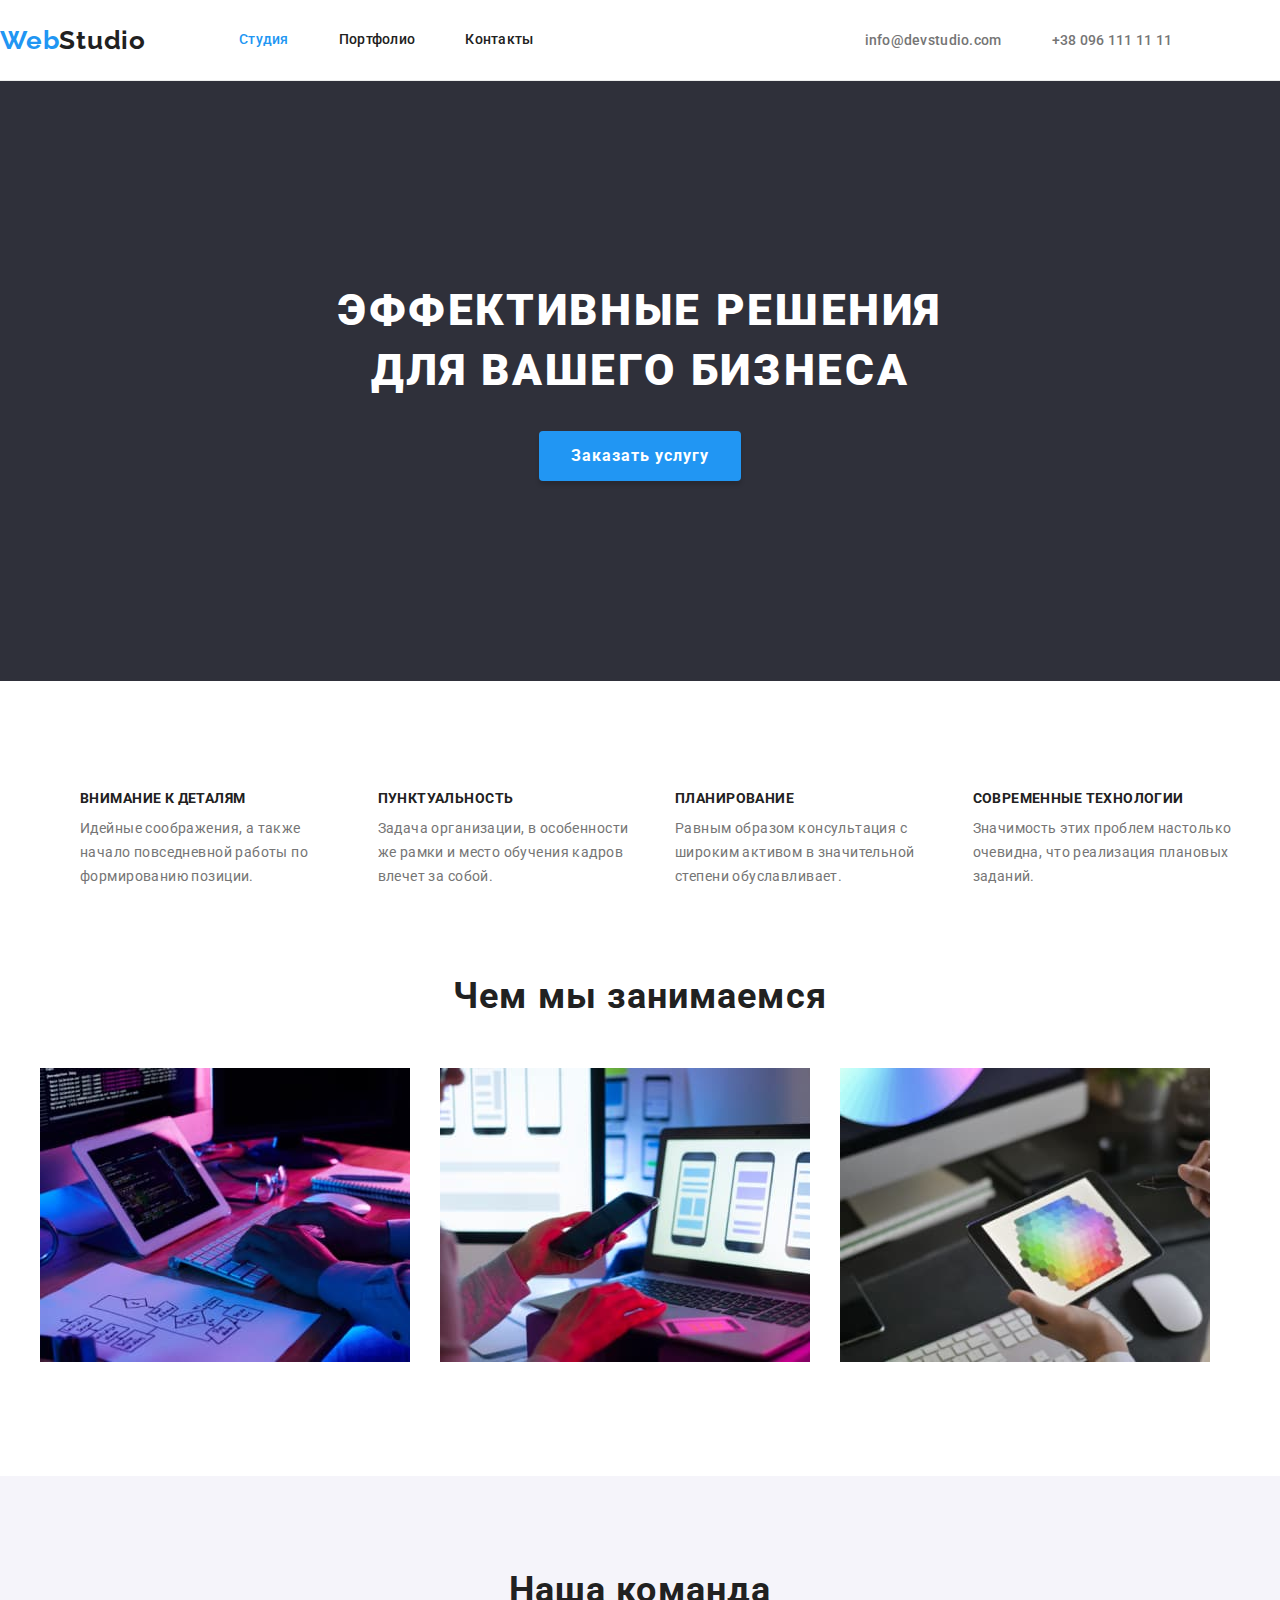
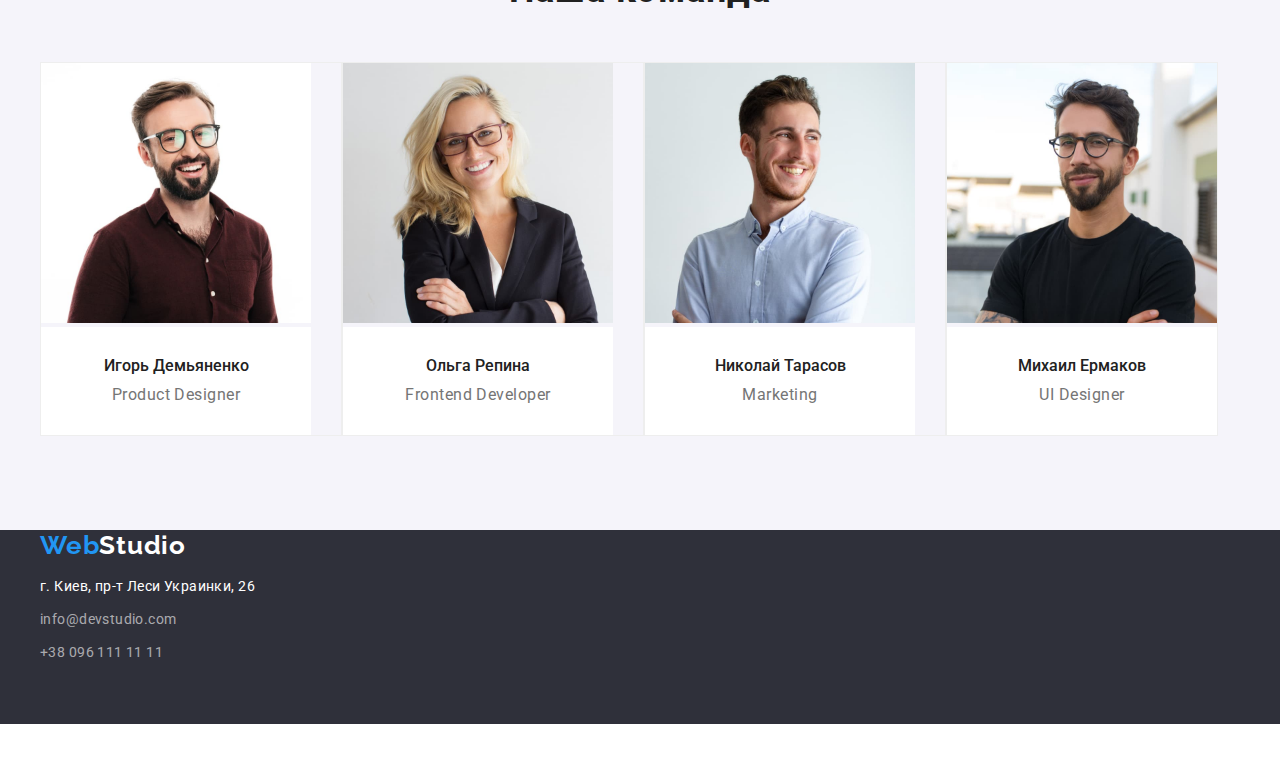
==== index.html @ 8588e128 "тут дз номер 3" ====
<!DOCTYPE html>
<html lang="ru">
<head>
    <meta charset="UTF-8">
    <meta http-equiv="X-UA-Compatible" content="IE=edge">
    <meta name="viewport" content="width=device-width, initial-scale=1.0">
    <title>Document</title>
    <link
        href="https://fonts.googleapis.com/css2?family=Raleway:wght@700&family=Roboto:wght@400;500;700;900&display=swap"
        rel="stylesheet"
        />

        <link rel="stylesheet" href="css/modern-normalize.css"/>


    <link rel="stylesheet" href="css/styles.css"/>
</head>
<body>
    
    <header class="page-header">
        <div class="container main-nav">
        <nav class="main-nav">
        <a href="./index.html" class="logo"><span class="logo-first">Web</span><span class="logo-half">Studio</span>
        </a>

        <ul class="site-nav">
            <li class="item"> <a href="" class="link current">Студия</a></li>
            <li class="item"><a href="./portfolio.html" class="link">Портфолио</a></li>
            <li class="item"><a href="" class="link">Контакты</a></li>
        </ul>
        </nav>

        <ul class="info">
            <li class="item"><a href="mailto:info@devstudio.com" class="link">info@devstudio.com</a></li>
            <li class="item"><a href="tel:+380961111111" class="link link_tel">+38 096 111 11 11</a></li>
        </ul>
        </div>

    </header>

<main>
   
    <section class="hero">
        <h1 class="hero-title">ЭФФЕКТИВНЫЕ РЕШЕНИЯ <br> ДЛЯ ВАШЕГО БИЗНЕСА
    </h1>
    <button type="button" class="button primary">Заказать услугу</button>
    
    </section>



    <section class="feature">
        <div class="container">
        <ul class="feature-list">
            <li class="item">
                <h3 class="title">ВНИМАНИЕ К ДЕТАЛЯМ</h3>
                <p class="text">Идейные соображения, а также начало повседневной работы по формированию позиции.</p>
            </li>
            <li class="item">
                <h3 class="title">ПУНКТУАЛЬНОСТЬ</h3>
                <p class="text">Задача организации, в особенности же рамки и место обучения кадров влечет за собой.</p>
            </li>
            <li class="item">
                <h3 class="title">ПЛАНИРОВАНИЕ</h3>
                <p class="text"> Равным образом консультация с широким активом в значительной степени обуславливает.</p>
            </li>
            <li class="item">
                <h3 class="title">СОВРЕМЕННЫЕ ТЕХНОЛОГИИ</h3>
                <p class="text">Значимость этих проблем настолько очевидна, что реализация плановых заданий.</p>
            </li>
        </ul>
        </div>
    </section>

    <section class="picture">
        <div class="container">
         <h2 class="caption">Чем мы занимаемся</h2>
          <ul class="caption-image">
            <li class="item">
                <img src="./images/keyboard.jpg" alt="печать" width="370"/>
            </li>
            <li class="item">
                <img src="./images/mobile.jpg" alt="сканирование с телефона" width="370"/>
            </li>
            <li class="item">
                <img src="./images/painting.jpg" alt="графический дизайн" width="370">
            </li>
        </ul>
        </div>
    </section>




        <section class="comand">
            <div class="container">
            <h2 class="topic">Наша команда</h2>
            <ul class="comand-item">
                <div class="comand-flex">
                <li class="item-flex">
                    <img src="./images/igor.jpg" alt="Игорь Демьяненко дизайнер" width="270">
                    <div class="description">
                    <h3 class="topic-text">Игорь Демьяненко</h3>
                    <p class="text-comand">Product Designer</p>
                    </div>
                </li>
                <li class="item-flex">
                    <img src="./images/olga.jpg" alt="Ольга Репина фронтенд разработчик" width="270">
                    <div class="description">
                    <h3 class="topic-text">Ольга Репина</h3>
                    <p class="text-comand"> Frontend Developer</p>
                    </div>
                </li>
                <li class="item-flex">
                    <img src="./images/nikolay.jpg" alt="Николай Тарасов отдел маркетинга" width="270">
                    <div class="description">
                    <h3 class="topic-text">Николай Тарасов</h3>
                    <p class="text-comand">Marketing</p>
                    </div>
                </li>
                <li class="item-flex">
                    <img src="./images/michael.jpg" alt="Михаил Ермаков дизайнер" width="270">
                    <div class="description">
                    <h3 class="topic-text">Михаил Ермаков</h3>
                    <p class="text-comand">UI Designer</p>
                    </div>
                </li>
                </div>
            </ul>
            </div>
        </section>
        </div>
</main>


<footer class="page-footer">
    <div class="container">
    <a href ="./index.html" class="logo-item"><span class="logo-first">Web</span><span class="logo-footer">Studio</span>
    </a>
    <address>
    <ul class="adress"> 
        <li class="adress-item">г. Киев, пр-т Леси Украинки, 26</li>
        <li class="adress-item"><a href ="mailto:info@devstudio.com" class="link-foot">info@devstudio.com</a></li>
        <li class="adress-item"><a href="tel:+380961111111" class="link-foot">+38 096 111 11 11</a></li> 
    </ul>
    </address>
    </div>
</footer>

</body>
</html>
---- css/styles.css ----
:root {
  --primary-text-color: #757575;
  --title-text-color: #212121;
  --accent-color: #2196f3;
  --white-color: #ffffff;
}

/* * {
  outline: 2px solid red;
} */

html {
  box-sizing: border-box;
}

*,
*::before,
*::after {
  box-sizing: inherit;
}

body {
  color: var(--primary-text-color);
  text-decoration: none;
  font-family: Roboto, sans-serif;
}

ul {
  list-style: none;
}

.page-header {
  background-color: var(--white-color);
  border-bottom-width: 1px;
  border-bottom-style: solid;
  border-bottom-color: #ececec;
}

.page-header .container {
  margin-left: 0;
  margin-right: 0;
}

.container {
  margin-left: auto;
  margin-right: auto;
  width: 100%;
  max-width: 1200px;
}

/* Logo */

.logo {
  /* margin-left: 215px; */
  /* margin-top: 24px;
  margin-bottom: 25px; */

  font-family: Raleway, cursive;
  text-decoration: none;
  letter-spacing: 0.03em;
  font-weight: 700;
  font-size: 26px;
  line-height: 1.19;
}

.logo-first {
  color: var(--accent-color);
}
.logo-half {
  color: var(--title-text-color);
}

.logo-footer {
  color: var(--white-color);
}

/* Site nav, main-nav */

.main-nav {
  display: flex;
  align-items: center;
  /* justify-content: space-between; */
}

.site-nav {
  display: flex;
  margin: 0;
  padding: 0;
}

.site-nav .item:last-child {
  margin-right: 0;
}

.site-nav .item:first-child {
  margin-left: 93px;
}

.site-nav .item {
  margin-right: 50px;
  margin-bottom: 32px;
}

.site-nav .link {
  display: block;
  padding-top: 32px;

  color: var(--title-text-color);
  font-family: Roboto, sans-serif;
  text-decoration: none;
  font-weight: 500;
  font-size: 14px;
  line-height: 1.14;
  letter-spacing: 0.02em;
}

.site-nav .link:hover,
.site-nav .link:focus {
  color: var(--accent-color);
}

.site-nav .link.current {
  color: var(--accent-color);
}

/* Info */

.container .info {
  padding: 0;
  margin: 0;
  display: flex;
  /* justify-content: flex-end; */
  /* align-items: center; */
}

.info .item:last-child {
  margin-right: 215px;
}
.info .item:first-child {
  padding-left: 331px;
}

.info .item + .item {
  margin-left: 50px;
}

.info .link {
  color: var(--title-text-color);
  text-decoration: none;
}

.info .link {
  color: var(--primary-text-color);
  font-size: 14px;
  font-weight: 500;
  line-height: 1.14;
  text-align: left;
  letter-spacing: 0.02em;
}

.info .link:focus,
.info .link:hover {
  color: var(--accent-color);
}
.link_tel {
  white-space: nowrap;
}

/* Hero */

.hero .hero-title {
  margin: 0;
}

.hero {
  background-color: #2f303a;
  width: 100%;
  max-width: 1600px;
  height: 600px;
  text-align: center;
}

.hero .hero-title {
  padding-top: 200px;

  color: var(--white-color);
  font-weight: 900;
  font-size: 44px;
  line-height: 1.36;
  letter-spacing: 0.06em;
}

/* Button */

.button {
  display: inline-block;

  color: var(--white-color);
  background-color: var(--accent-color);
  cursor: pointer;
  font-family: inherit;
  font-weight: 700;
  font-size: 16px;
  line-height: 1.87;
  border-radius: 4px;
  border: none;
}

.button.primary {
  background-color: var(--accent-color);
  color: var(--white-color);
  letter-spacing: 0.06em;
  padding: 10px 32px;
  min-width: 200px;
  height: 50px;
  box-shadow: 0px 4px 4px rgba(0, 0, 0, 0.15);

  margin-top: 30px;
}

.button.primary:hover,
.button.primary:focus {
  background-color: #188ce8;
}

.button.secondary {
  padding: 6px 22px;
  min-width: 73px;

  background-color: #f5f4fa;
  color: var(--title-text-color);
  font-weight: 500;
  line-height: 1.6;
  cursor: pointer;
  font-family: inherit;
  letter-spacing: 0.03em;
}

.button.secondary:hover,
.button.secondary:focus,
.button.secondary.current {
  background-color: var(--accent-color);
  color: var(--white-color);
}

.button-flex {
  margin: 0;
  padding: 0;
  display: flex;
  justify-content: center;
  padding-top: 94px;
  padding-bottom: 50px;
}

.button-item {
  margin-right: 8px;
}

/* Feature-list */
/* убрать маржины у ул */

.h1,
.h2,
.h3 {
  margin-top: 0;
  margin-bottom: 0;
}

.feature {
  background-color: white;
  color: var(--title-text-color);
  text-align: left;
  padding: 0;
  margin: 0;
  list-style: none;
}

.feature-list {
  display: flex;
  justify-content: center;
  align-items: center;
  /* padding: 0;
  margin: 0; */

  list-style: none;
}

.feature-list .item:last-child {
  margin: 0;
}

.feature-list .item {
  width: 270px;
  height: 75px;
  margin-right: 30px;
}

.feature-list .title {
  color: var(--title-text-color);
  font-size: 14px;
  font-weight: 700;
  line-height: 1.14;
  letter-spacing: 0.03em;
  list-style: none;
}

.feature-list .text {
  color: var(--primary-text-color);
  font-size: 14px;
  font-weight: 400;
  line-height: 1.7;
  letter-spacing: 0.03em;
  margin: 0;
  list-style: none;
}

.title {
  margin-top: 0;
  margin-bottom: 10px;
}

.feature {
  padding-top: 94px;
  padding-bottom: 94px;
}

/* Picture, caption */

.caption {
  margin: 0;
  margin-bottom: 50px;
  padding: 0;
}
.picture {
  padding-bottom: 94px;
}

.caption-image.item:last-child {
  margin-right: 0 auto;
}

.caption-image .item:first-child {
  margin-left: 0;
}

.caption-image {
  display: flex;
  padding-left: 0;
}

.caption-image .item {
  margin-right: 30px;
}

.caption,
.comand .topic {
  color: var(--title-text-color);
  text-align: center;
  font-size: 36px;
  line-height: 1.16;
  font-weight: 700;
  letter-spacing: 0.03em;
}

/* Work list portfolio */

.work-list-title,
.work-list-text {
  margin-bottom: 0;
  margin-top: 0;
}

.work-list-title {
  margin-top: 20px;
  margin-bottom: 4px;
}

.work-list-text {
  margin-bottom: 20px;
}

.item-flex {
  box-sizing: border-box;
  border: 1px solid #eeeeee;
}
.work-list {
  color: var(--title-text-color);
  padding: 0;
  margin: 0;
  list-style: none;
  padding-bottom: 94px;
}

.work-list-link {
  text-decoration: none;
}

.work-list-title {
  color: var(--title-text-color);
  font-weight: 700;
  font-size: 18px;
  line-height: 2;
  letter-spacing: 0.06em;
}

.work-list-text {
  color: var(--primary-text-color);
  font-weight: 400;
  font-size: 16px;
  line-height: 1.8;
  letter-spacing: 0.03em;
}

/* Flex-container in portfolio */

.flex-container {
  display: flex;
  flex-wrap: wrap;
}

.item-flex:nth-child(3n) {
  padding-right: 0;
}

.flex-container .item-flex {
  width: 370px;

  margin-right: 30px;
  margin-bottom: 30px;
}

.item-flex:nth-last-child(-n + 3) {
  margin-bottom: 0;
}

/* Comand */

.comand {
  background-color: #f5f4fa;
  color: var(--title-text-color);
}

.topic {
  padding-top: 94px;
  margin-top: 0;
  margin-bottom: 50px;
}

.topic-text,
.text-comand {
  text-align: center;
  padding-bottom: 30px;
  margin: 0;
}

.comand-flex {
  display: flex;

  padding-bottom: 94px;
}

.topic-text {
  padding-top: 30px;
  padding-bottom: 10px;

  color: var(--title-text-color);
  font-weight: 500;
  font-size: 16px;
  line-height: 1.18;
}

.text-comand {
  color: var(--primary-text-color);
  font-weight: 400;
  font-size: 16px;
  line-height: 1.18;
  letter-spacing: 0.03em;
}

.description {
  padding: 0;
  margin: 0;
}

.comand-item {
  margin: 0;
  padding: 0;
}

.comand-flex .item-flex {
  padding-right: 30px;
}

.comand-flex .item-flex:last-child {
  padding-right: 0;
}

.description {
  background-color: #fff;
}

/* Footer */

.page-footer {
  background-color: #2f303a;
  font-family: inherit;
}

.portfolio-footer {
  background-color: #2f303a;
  font-family: inherit;
}

.adress {
  color: var(--white-color);
  font-family: Roboto, sans-serif;
  font-style: normal;
  font-weight: 400;
  font-size: 14px;
  line-height: 1.7;
  letter-spacing: 0.03em;

  margin-bottom: 60px;
  padding: 0;
}

.adress .link-foot {
  text-decoration: none;
  color: rgba(255, 255, 255, 0.6);
}

.adress .link-foot:focus,
.adress .link-foot:hover {
  color: var(--white-color);
}

.adress-item {
  padding-bottom: 9px;
}

.adress-item:last-child {
  padding-bottom: 60px;
}

.logo-item {
  padding-bottom: 20px;
  padding-top: 60px;

  font-family: Raleway, cursive;
  text-decoration: none;
  letter-spacing: 0.03em;
  font-weight: 700;
  font-size: 26px;
  line-height: 1.19;
}
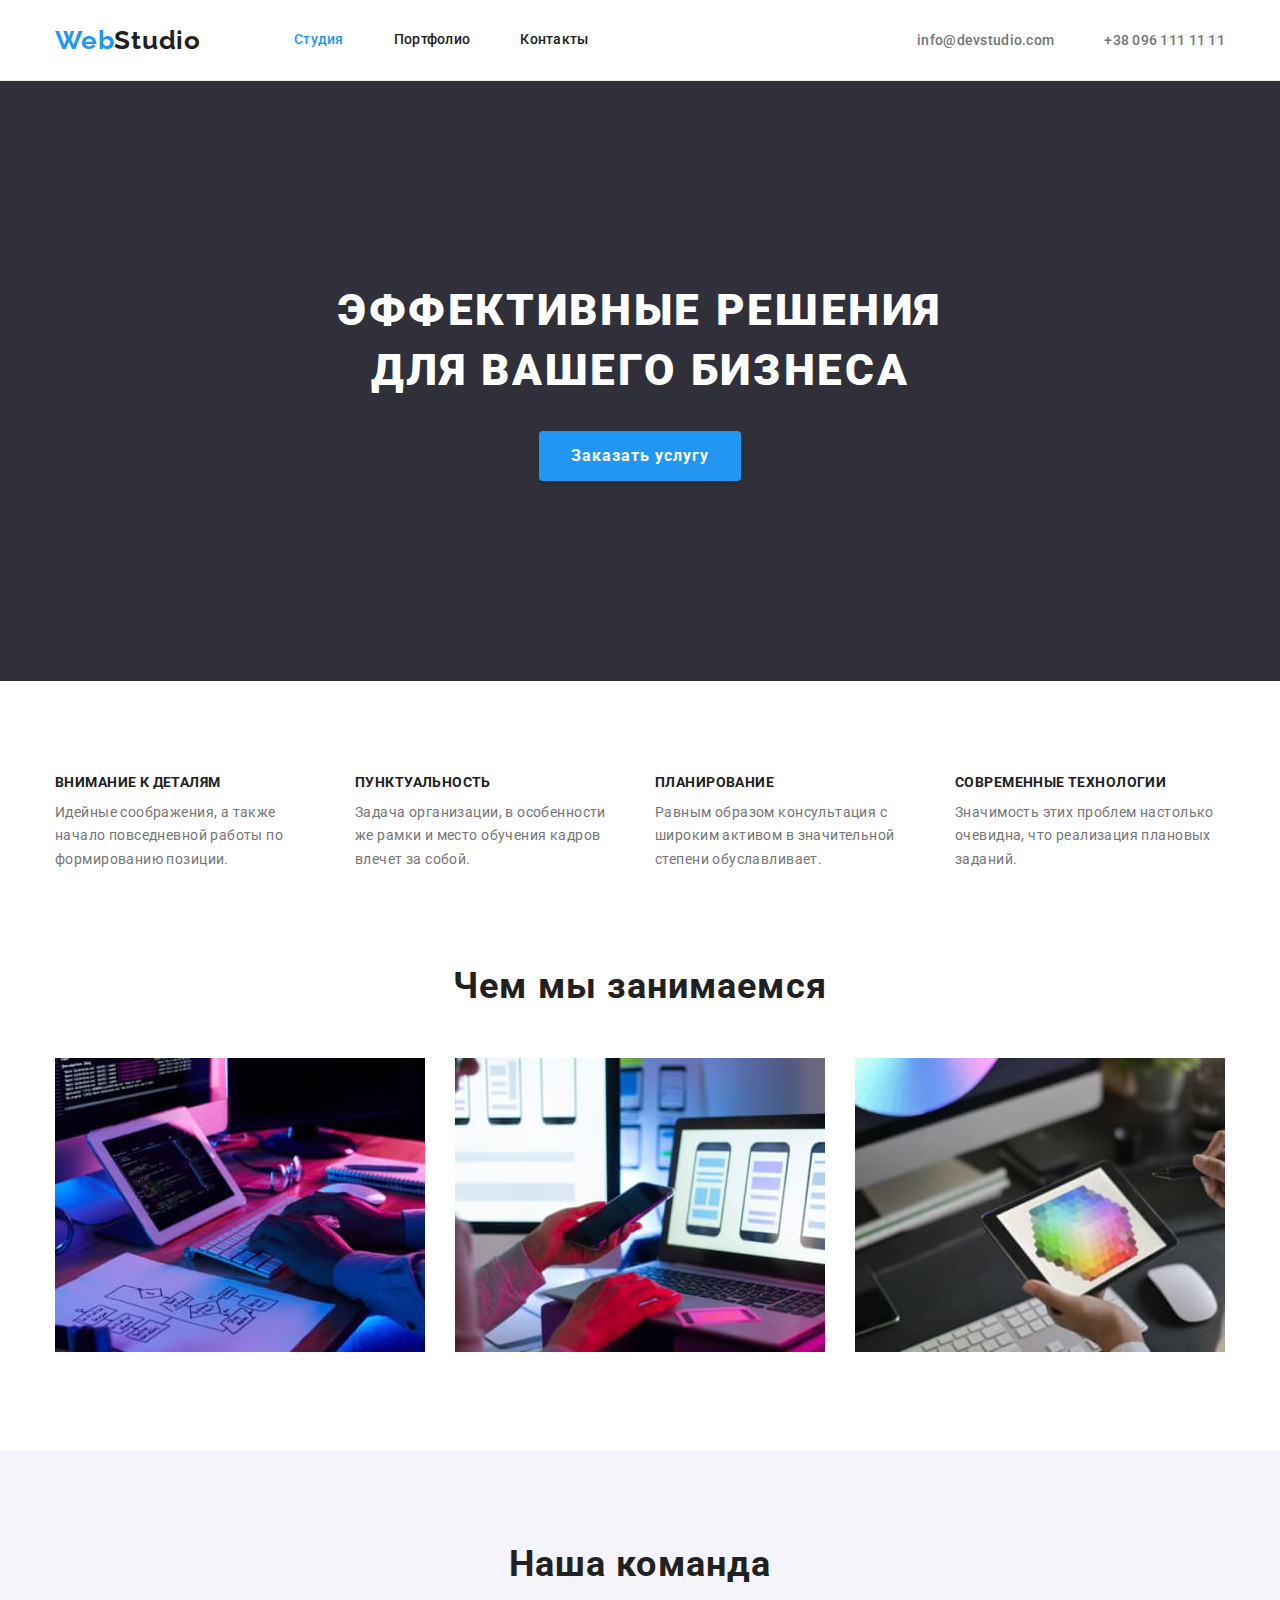
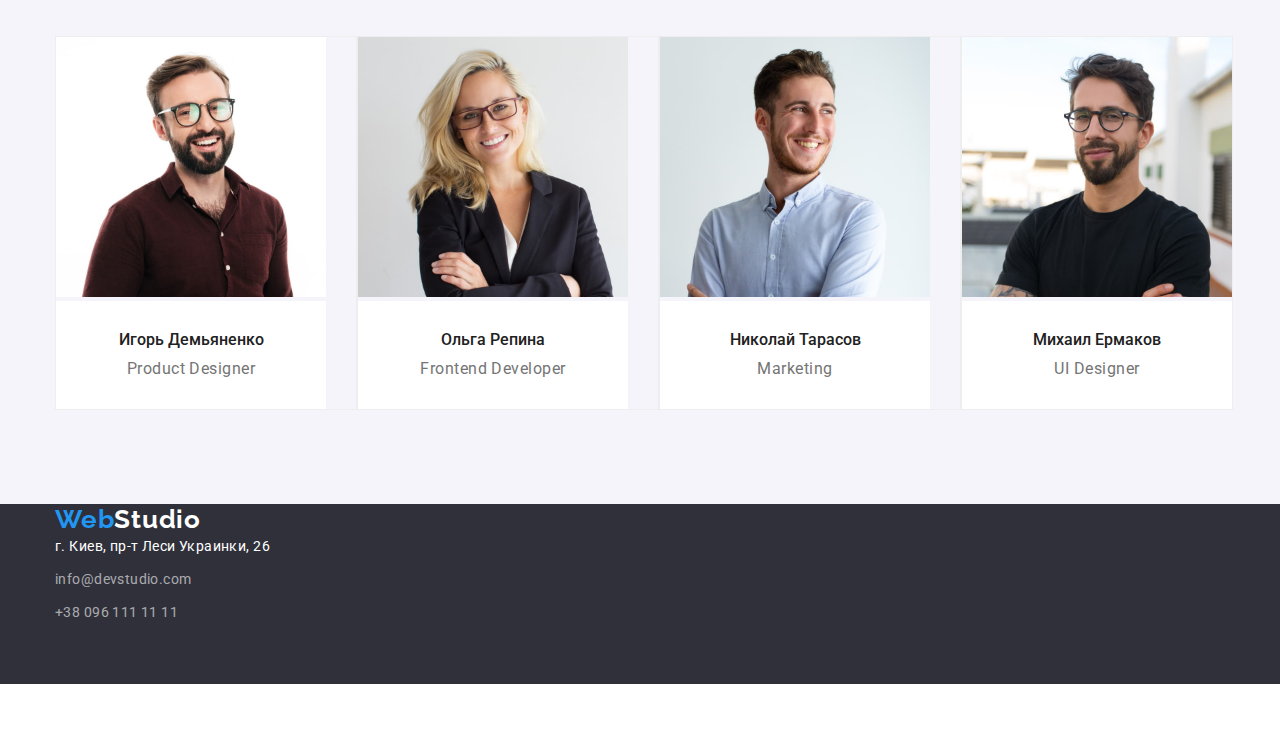
==== commit cbe61767: "доработала первую часть дз 3" ====
--- a/index.html
+++ b/index.html
@@ -41,10 +41,11 @@
 <main>
    
     <section class="hero">
+        <div class="container">
         <h1 class="hero-title">ЭФФЕКТИВНЫЕ РЕШЕНИЯ <br> ДЛЯ ВАШЕГО БИЗНЕСА
     </h1>
     <button type="button" class="button primary">Заказать услугу</button>
-    
+    </div>
     </section>
 
 
@@ -77,13 +78,19 @@
          <h2 class="caption">Чем мы занимаемся</h2>
           <ul class="caption-image">
             <li class="item">
+                <div class="photo">
                 <img src="./images/keyboard.jpg" alt="печать" width="370"/>
+                </div>
             </li>
             <li class="item">
+                <div class="photo">
                 <img src="./images/mobile.jpg" alt="сканирование с телефона" width="370"/>
+                </div>
             </li>
             <li class="item">
+                <div class="photo">
                 <img src="./images/painting.jpg" alt="графический дизайн" width="370">
+                </div>
             </li>
         </ul>
         </div>
--- a/css/styles.css
+++ b/css/styles.css
@@ -27,6 +27,8 @@
 
 ul {
   list-style: none;
+  margin: 0;
+  padding: 0;
 }
 
 .page-header {
@@ -36,17 +38,17 @@
   border-bottom-color: #ececec;
 }
 
-.page-header .container {
-  margin-left: 0;
-  margin-right: 0;
-}
-
 .container {
   margin-left: auto;
   margin-right: auto;
-  width: 100%;
-  max-width: 1200px;
-}
+  padding: 0 15px;
+  width: 1200px;
+}
+
+/* .page-header .container {
+  margin-left: auto;
+  margin-right: auto;
+} */
 
 /* Logo */
 
@@ -79,31 +81,30 @@
 .main-nav {
   display: flex;
   align-items: center;
-  /* justify-content: space-between; */
 }
 
 .site-nav {
   display: flex;
-  margin: 0;
-  padding: 0;
+  align-items: center;
+  margin-left: 93px;
 }
 
 .site-nav .item:last-child {
   margin-right: 0;
 }
 
-.site-nav .item:first-child {
+/* .site-nav:first-child {
   margin-left: 93px;
-}
+} */
 
 .site-nav .item {
   margin-right: 50px;
-  margin-bottom: 32px;
+  /* margin-bottom: 32px; */
 }
 
 .site-nav .link {
   display: block;
-  padding-top: 32px;
+  padding: 32px 0;
 
   color: var(--title-text-color);
   font-family: Roboto, sans-serif;
@@ -127,18 +128,18 @@
 
 .container .info {
   padding: 0;
-  margin: 0;
+  margin-left: auto;
   display: flex;
   /* justify-content: flex-end; */
   /* align-items: center; */
 }
 
-.info .item:last-child {
+/* .info .item:last-child {
   margin-right: 215px;
-}
-.info .item:first-child {
+} */
+/* .info .item:first-child {
   padding-left: 331px;
-}
+} */
 
 .info .item + .item {
   margin-left: 50px;
@@ -173,16 +174,13 @@
 }
 
 .hero {
+  padding: 200px 0;
   background-color: #2f303a;
-  width: 100%;
   max-width: 1600px;
-  height: 600px;
   text-align: center;
 }
 
 .hero .hero-title {
-  padding-top: 200px;
-
   color: var(--white-color);
   font-weight: 900;
   font-size: 44px;
@@ -244,8 +242,6 @@
 }
 
 .button-flex {
-  margin: 0;
-  padding: 0;
   display: flex;
   justify-content: center;
   padding-top: 94px;
@@ -259,19 +255,11 @@
 /* Feature-list */
 /* убрать маржины у ул */
 
-.h1,
-.h2,
-.h3 {
-  margin-top: 0;
-  margin-bottom: 0;
-}
-
 .feature {
   background-color: white;
   color: var(--title-text-color);
   text-align: left;
-  padding: 0;
-  margin: 0;
+  /*  */
   list-style: none;
 }
 
@@ -279,8 +267,6 @@
   display: flex;
   justify-content: center;
   align-items: center;
-  /* padding: 0;
-  margin: 0; */
 
   list-style: none;
 }
@@ -291,7 +277,7 @@
 
 .feature-list .item {
   width: 270px;
-  height: 75px;
+  /* height: 75px; */
   margin-right: 30px;
 }
 
@@ -335,8 +321,8 @@
   padding-bottom: 94px;
 }
 
-.caption-image.item:last-child {
-  margin-right: 0 auto;
+.caption-image .item:last-child {
+  margin-right: 0;
 }
 
 .caption-image .item:first-child {
@@ -360,6 +346,10 @@
   line-height: 1.16;
   font-weight: 700;
   letter-spacing: 0.03em;
+}
+
+.photo {
+  display: block;
 }
 
 /* Work list portfolio */
@@ -482,11 +472,6 @@
   margin: 0;
 }
 
-.comand-item {
-  margin: 0;
-  padding: 0;
-}
-
 .comand-flex .item-flex {
   padding-right: 30px;
 }
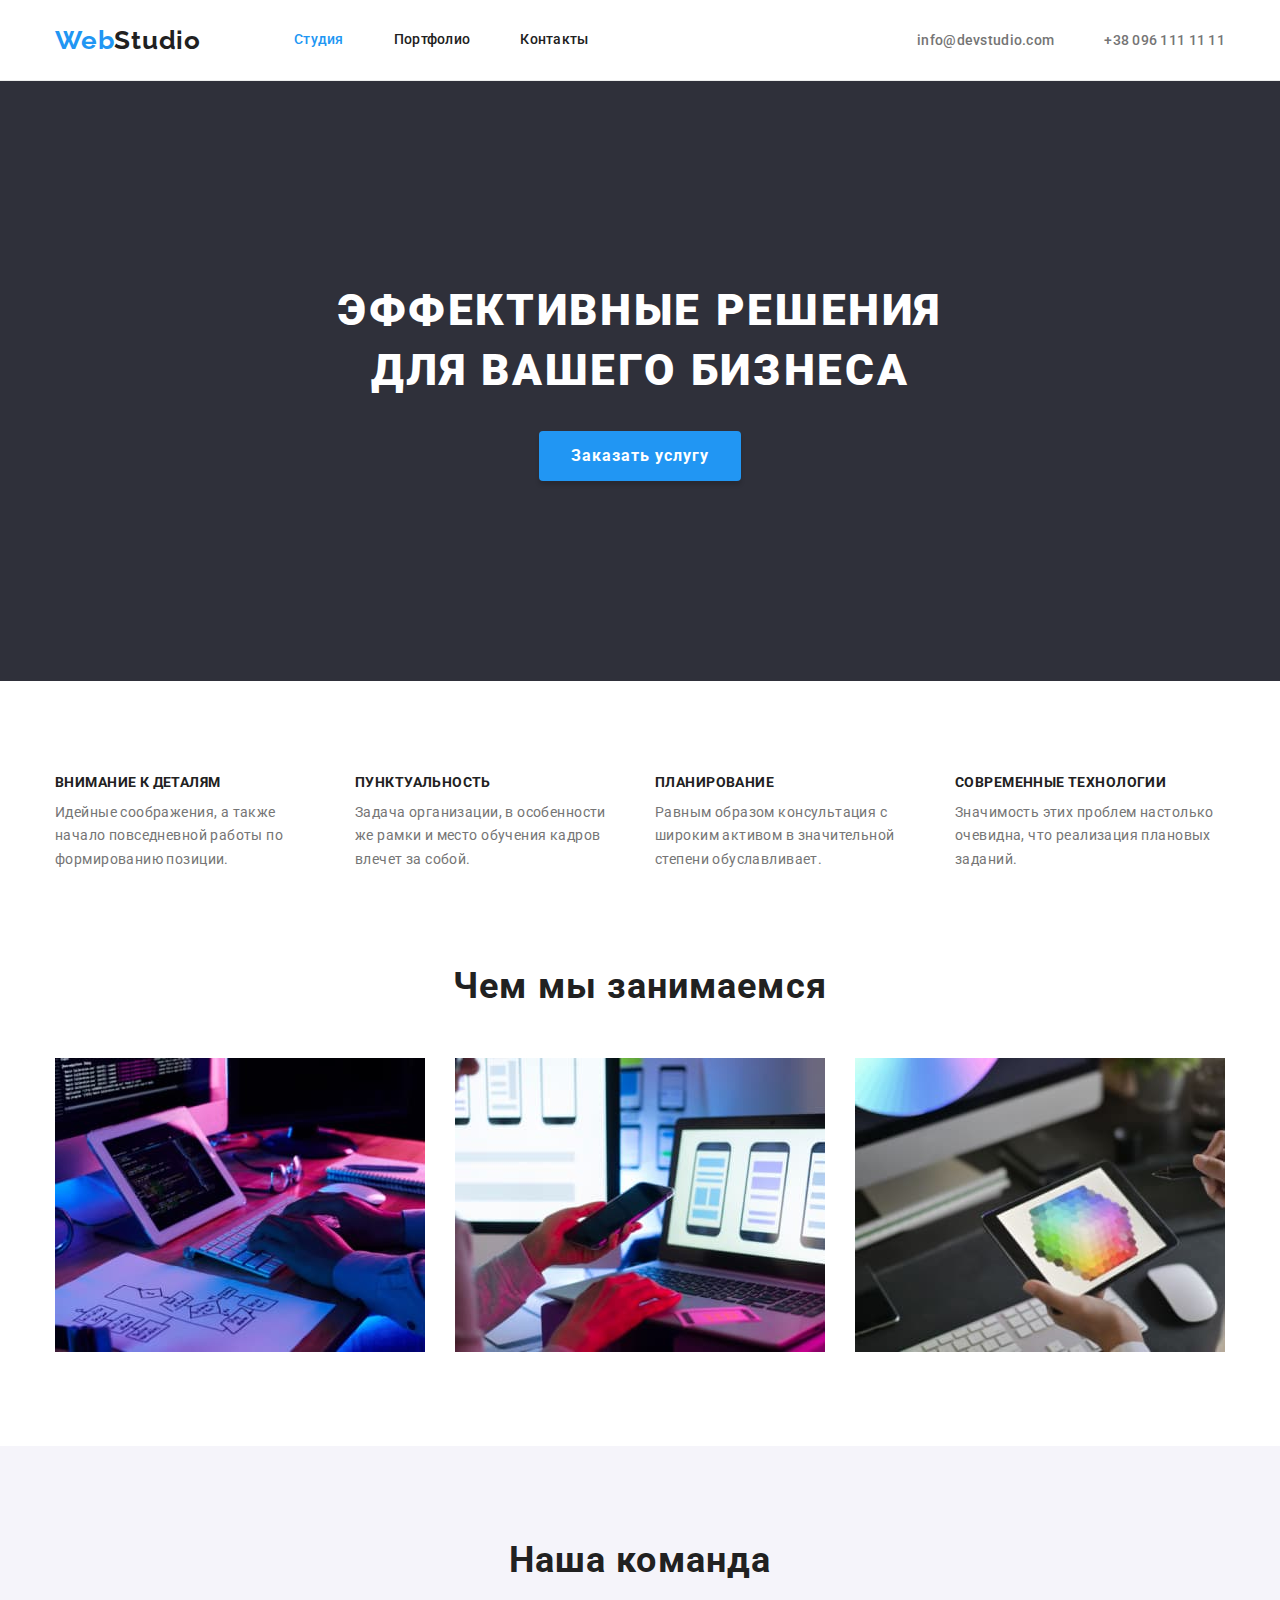
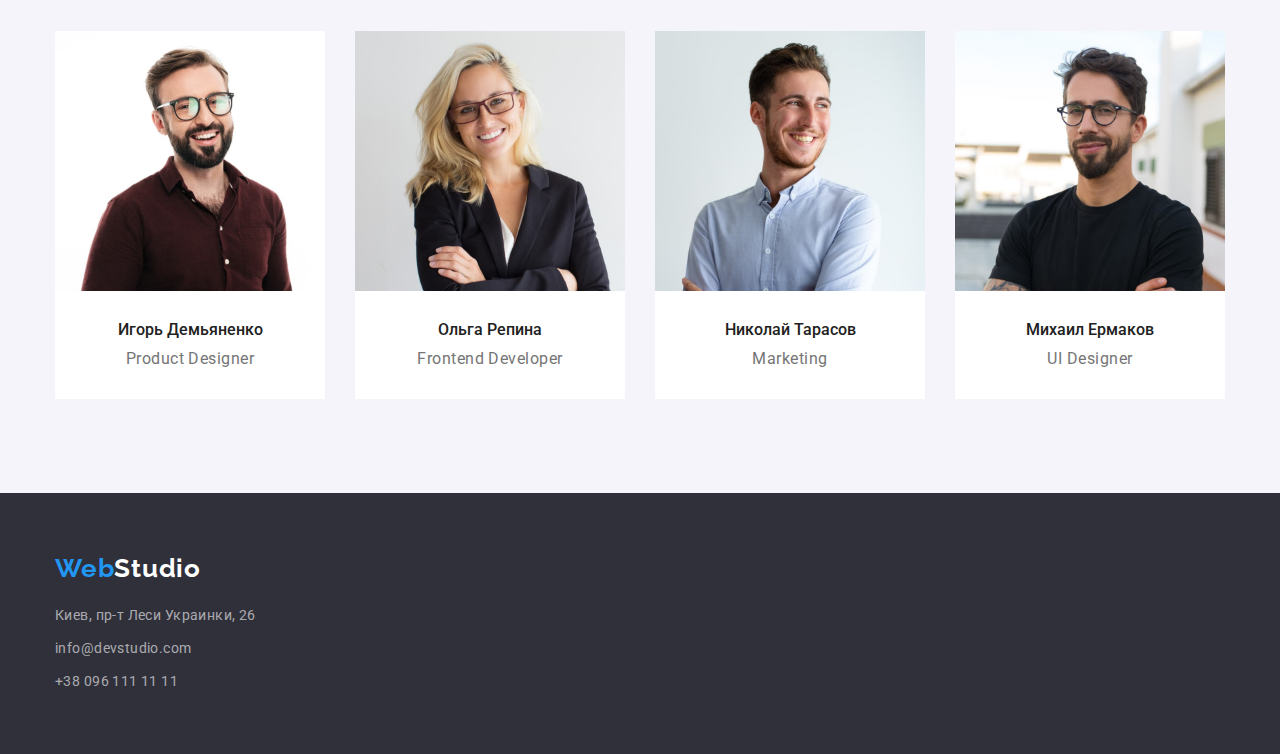
==== commit b681e9f2: "доработала 2ю часть дз 3" ====
--- a/index.html
+++ b/index.html
@@ -78,19 +78,18 @@
          <h2 class="caption">Чем мы занимаемся</h2>
           <ul class="caption-image">
             <li class="item">
-                <div class="photo">
-                <img src="./images/keyboard.jpg" alt="печать" width="370"/>
-                </div>
+                <img class="image" src="./images/keyboard.jpg" alt="печать" width="370"/>
+            
             </li>
             <li class="item">
-                <div class="photo">
-                <img src="./images/mobile.jpg" alt="сканирование с телефона" width="370"/>
-                </div>
+                
+                <img class="image" src="./images/mobile.jpg" alt="сканирование с телефона" width="370"/>
+            
             </li>
             <li class="item">
-                <div class="photo">
-                <img src="./images/painting.jpg" alt="графический дизайн" width="370">
-                </div>
+                
+                <img class="image" src="./images/painting.jpg" alt="графический дизайн" width="370">
+            
             </li>
         </ul>
         </div>
@@ -102,41 +101,43 @@
         <section class="comand">
             <div class="container">
             <h2 class="topic">Наша команда</h2>
+            <div class="comand-flex">
             <ul class="comand-item">
-                <div class="comand-flex">
+                
                 <li class="item-flex">
-                    <img src="./images/igor.jpg" alt="Игорь Демьяненко дизайнер" width="270">
+                    <img class="image" src="./images/igor.jpg" alt="Игорь Демьяненко дизайнер" width="270">
                     <div class="description">
                     <h3 class="topic-text">Игорь Демьяненко</h3>
                     <p class="text-comand">Product Designer</p>
                     </div>
                 </li>
                 <li class="item-flex">
-                    <img src="./images/olga.jpg" alt="Ольга Репина фронтенд разработчик" width="270">
+                    <img class="image" src="./images/olga.jpg" alt="Ольга Репина фронтенд разработчик" width="270">
                     <div class="description">
                     <h3 class="topic-text">Ольга Репина</h3>
                     <p class="text-comand"> Frontend Developer</p>
                     </div>
                 </li>
                 <li class="item-flex">
-                    <img src="./images/nikolay.jpg" alt="Николай Тарасов отдел маркетинга" width="270">
+                    <img class="image" src="./images/nikolay.jpg" alt="Николай Тарасов отдел маркетинга" width="270">
                     <div class="description">
                     <h3 class="topic-text">Николай Тарасов</h3>
                     <p class="text-comand">Marketing</p>
                     </div>
                 </li>
                 <li class="item-flex">
-                    <img src="./images/michael.jpg" alt="Михаил Ермаков дизайнер" width="270">
+                    <img class="image" src="./images/michael.jpg" alt="Михаил Ермаков дизайнер" width="270">
                     <div class="description">
                     <h3 class="topic-text">Михаил Ермаков</h3>
                     <p class="text-comand">UI Designer</p>
                     </div>
                 </li>
-                </div>
+        
             </ul>
             </div>
+            </div>
         </section>
-        </div>
+        
 </main>
 
 
@@ -146,7 +147,8 @@
     </a>
     <address>
     <ul class="adress"> 
-        <li class="adress-item">г. Киев, пр-т Леси Украинки, 26</li>
+        <li class="adress-item"><a href="" class="link-foot">Киев, пр-т Леси Украинки, 26</a>
+</li>
         <li class="adress-item"><a href ="mailto:info@devstudio.com" class="link-foot">info@devstudio.com</a></li>
         <li class="adress-item"><a href="tel:+380961111111" class="link-foot">+38 096 111 11 11</a></li> 
     </ul>
--- a/css/styles.css
+++ b/css/styles.css
@@ -45,18 +45,9 @@
   width: 1200px;
 }
 
-/* .page-header .container {
-  margin-left: auto;
-  margin-right: auto;
-} */
-
 /* Logo */
 
 .logo {
-  /* margin-left: 215px; */
-  /* margin-top: 24px;
-  margin-bottom: 25px; */
-
   font-family: Raleway, cursive;
   text-decoration: none;
   letter-spacing: 0.03em;
@@ -92,10 +83,6 @@
 .site-nav .item:last-child {
   margin-right: 0;
 }
-
-/* .site-nav:first-child {
-  margin-left: 93px;
-} */
 
 .site-nav .item {
   margin-right: 50px;
@@ -130,8 +117,6 @@
   padding: 0;
   margin-left: auto;
   display: flex;
-  /* justify-content: flex-end; */
-  /* align-items: center; */
 }
 
 /* .info .item:last-child {
@@ -178,6 +163,8 @@
   background-color: #2f303a;
   max-width: 1600px;
   text-align: center;
+  margin-left: auto;
+  margin-right: auto;
 }
 
 .hero .hero-title {
@@ -241,6 +228,21 @@
   color: var(--white-color);
 }
 
+/* скрыли пустой заголовок в портфолио */
+.no-contents {
+  position: absolute;
+  width: 1px;
+  height: 1px;
+  margin: -1px;
+  border: 0;
+  padding: 0;
+
+  white-space: nowrap;
+  clip-path: inset(100%);
+  clip: rect(0 0 0 0);
+  overflow: hidden;
+}
+
 .button-flex {
   display: flex;
   justify-content: center;
@@ -252,14 +254,14 @@
   margin-right: 8px;
 }
 
-/* Feature-list */
+/* Feature-list  Studio*/
 /* убрать маржины у ул */
 
 .feature {
   background-color: white;
   color: var(--title-text-color);
   text-align: left;
-  /*  */
+
   list-style: none;
 }
 
@@ -310,7 +312,11 @@
   padding-bottom: 94px;
 }
 
-/* Picture, caption */
+/* Picture, caption, studio */
+
+.image {
+  display: block;
+}
 
 .caption {
   margin: 0;
@@ -348,11 +354,12 @@
   letter-spacing: 0.03em;
 }
 
-.photo {
-  display: block;
-}
-
 /* Work list portfolio */
+
+.work-list {
+  display: flex;
+  flex-wrap: wrap;
+}
 
 .work-list-title,
 .work-list-text {
@@ -371,7 +378,7 @@
 
 .item-flex {
   box-sizing: border-box;
-  border: 1px solid #eeeeee;
+  /* border: 1px solid #eeeeee; */
 }
 .work-list {
   color: var(--title-text-color);
@@ -403,24 +410,15 @@
 
 /* Flex-container in portfolio */
 
-.flex-container {
-  display: flex;
-  flex-wrap: wrap;
-}
-
-.item-flex:nth-child(3n) {
-  padding-right: 0;
-}
-
-.flex-container .item-flex {
+.item-flex-portfolio:nth-last-child(-n + 3) {
+  margin-bottom: 0;
+}
+.item-flex-portfolio {
   width: 370px;
-
-  margin-right: 30px;
-  margin-bottom: 30px;
-}
-
-.item-flex:nth-last-child(-n + 3) {
-  margin-bottom: 0;
+  margin: 15px 15px;
+}
+.item-flex-portfolio:nth-child(3n) {
+  margin-right: 0;
 }
 
 /* Comand */
@@ -428,10 +426,15 @@
 .comand {
   background-color: #f5f4fa;
   color: var(--title-text-color);
+  padding-top: 94px;
+  padding-bottom: 94px;
+}
+
+.comand-item {
+  display: flex;
 }
 
 .topic {
-  padding-top: 94px;
   margin-top: 0;
   margin-bottom: 50px;
 }
@@ -439,19 +442,17 @@
 .topic-text,
 .text-comand {
   text-align: center;
+  margin: 0;
+}
+
+.description {
+  padding-top: 30px;
   padding-bottom: 30px;
-  margin: 0;
-}
-
-.comand-flex {
-  display: flex;
-
-  padding-bottom: 94px;
+  background-color: var(--white-color);
 }
 
 .topic-text {
-  padding-top: 30px;
-  padding-bottom: 10px;
+  margin-bottom: 10px;
 
   color: var(--title-text-color);
   font-weight: 500;
@@ -467,31 +468,24 @@
   letter-spacing: 0.03em;
 }
 
-.description {
-  padding: 0;
-  margin: 0;
-}
-
 .comand-flex .item-flex {
-  padding-right: 30px;
+  margin-right: 30px;
 }
 
 .comand-flex .item-flex:last-child {
-  padding-right: 0;
-}
-
-.description {
-  background-color: #fff;
+  margin-right: 0;
 }
 
 /* Footer */
 
 .page-footer {
+  padding: 60px 0;
   background-color: #2f303a;
   font-family: inherit;
 }
 
 .portfolio-footer {
+  padding: 60px 0;
   background-color: #2f303a;
   font-family: inherit;
 }
@@ -505,7 +499,6 @@
   line-height: 1.7;
   letter-spacing: 0.03em;
 
-  margin-bottom: 60px;
   padding: 0;
 }
 
@@ -519,17 +512,9 @@
   color: var(--white-color);
 }
 
-.adress-item {
-  padding-bottom: 9px;
-}
-
-.adress-item:last-child {
-  padding-bottom: 60px;
-}
-
 .logo-item {
-  padding-bottom: 20px;
-  padding-top: 60px;
+  display: block;
+  margin-bottom: 20px;
 
   font-family: Raleway, cursive;
   text-decoration: none;
@@ -538,3 +523,12 @@
   font-size: 26px;
   line-height: 1.19;
 }
+
+.adress-item {
+  display: block;
+  margin-bottom: 9px;
+}
+
+.adress-item:last-child {
+  margin-bottom: 0;
+}
